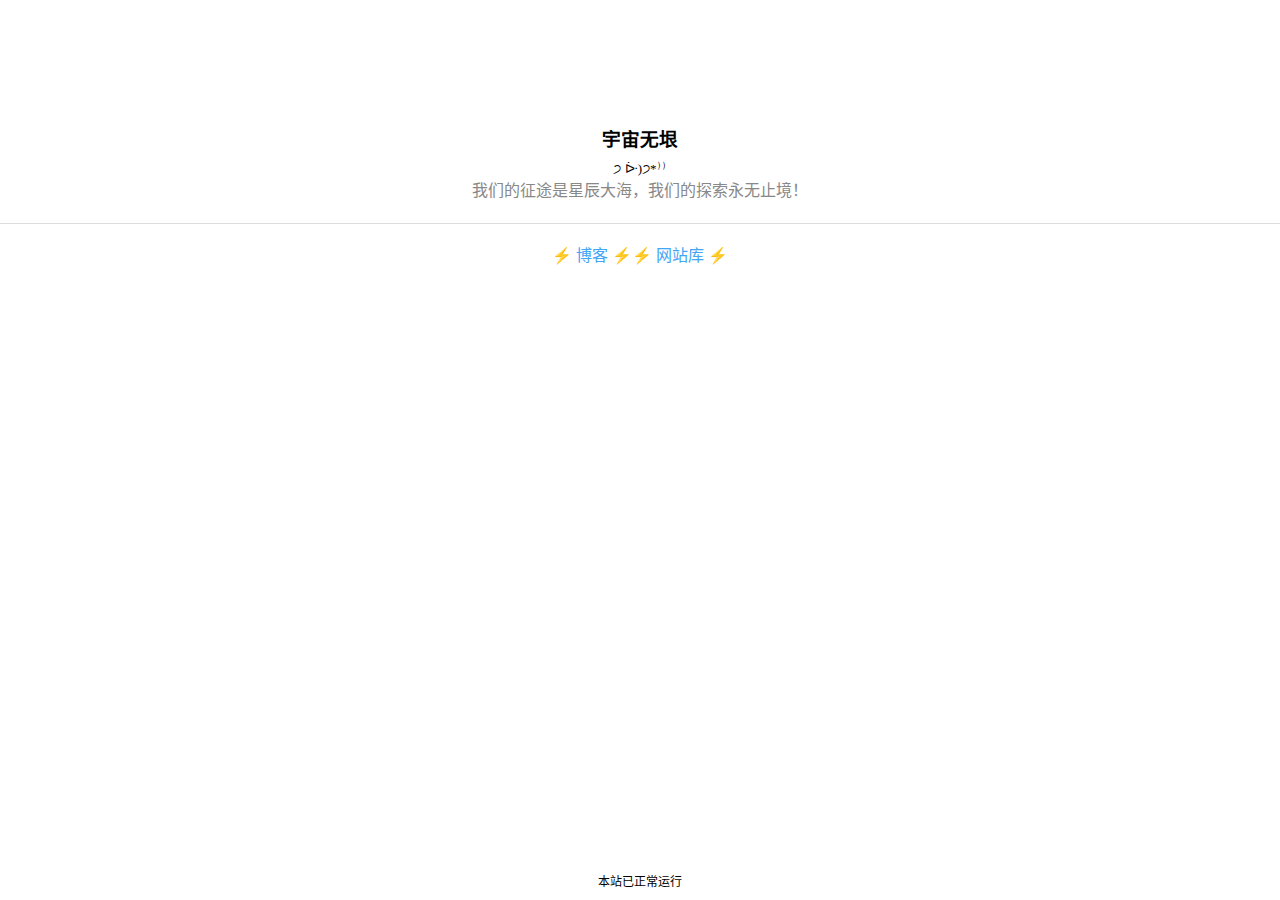
==== index.html @ 05081b9b "Add files via upload" ====
<!doctype html>
<html lang="zh-CN">
    <head>
        <meta charset="UTF-8">
        <meta http-equiv="X-UA-Compatible" content="IE=edge">
        <meta name="viewport" content="width=device-width, initial-scale=1.0, user-scalable=0;">
        <title>宇宙无垠</title>
        <link rel="shortcut icon" href="favicon.ico" type="image/x-icon">
        <link rel="stylesheet" href="index_index.css">
        <style>
    * {margin: 0;padding: 0;box-sizing: border-box;}
    a {text-decoration: none;}
  </style>
    </head>
    <body>
        <main><img src="https://i.postimg.cc/sgsw5jnT/logo.png" alt="">
            <h3>宇宙无垠</h3>
        </main>
        <div class="jianjie">
            <p>੭ ᐕ)੭*⁾⁾</p>
        </div>
        <div class="info">
            <p style="color:#878888;">我们的征途是星辰大海，我们的探索永无止境！</p>
        </div>
        <header><img src="https://i.postimg.cc/BvyT74g9/lieche.png" class="logo" alt="">
        </header> <br>
        <section>
            <p>⚡<a href="blog.html" style="color:#42A5F5;"> 博客 </a>⚡</p>
            <p>⚡<a href="wzk.html" style="color:#42A5F5;"> 网站库 </a>⚡</p>
            <footer>
                <div style="font-size:12px;">
                    <div id="hitokoto"></div>
                    <p style="text-align:center;">本站已正常运行 <span id="uptime"></span></p>
                    <script>
          function updateUptime() {
            var startTime = new Date("2023-04-29T14:35:36Z");
            var now = new Date();
            var uptime = now - startTime;
            var days = Math.floor(uptime / (1000 * 60 * 60 * 24));
            var hours = Math.floor((uptime % (1000 * 60 * 60 * 24)) / (1000 * 60 * 60));
            var minutes = Math.floor((uptime % (1000 * 60 * 60)) / (1000 * 60));
            var seconds = Math.floor((uptime % (1000 * 60)) / 1000);
            document.getElementById("uptime").innerHTML = days + "天" + hours + "时" + minutes + "分" + seconds + "秒";
          }
          setInterval(updateUptime, 1000);
        </script>
                    <script>
          fetch('https://v1.hitokoto.cn/')
            .then(response => response.json())
            .then(data => {
              const hitokoto = document.getElementById('hitokoto');
              hitokoto.innerHTML = data.hitokoto + ' ——《' + data.from + '》';
            })
            .catch(error => {
              console.error(error);
            });
        </script>
                </div>
            </footer>
        </section>
    </body>
</html>
---- index_index.css ----
body {
    max-width: 100vw;
    max-height: 100vh;
    overflow: hidden;
    background-color: #fff;
}

section {
    display: flex;
    justify-content: center;
    align-items: center;
}

header {
    position: relative;
    width: 100vw;
    height: 18px;
    display: flex;
    align-items: center;
    margin-top: 5px;
    border-bottom: 1px solid #ddd;
}

footer {
    position: absolute;
    bottom: 10px;
}

header .logo {
    position: absolute;
    height: 100%;
    animation: move 16s infinite linear;
}

.icon {
    width: 12px;
    display: block;
    margin: 8px auto;
}

main {
    width: 100%;
    display: flex;
    justify-content: center;
    align-items: center;
    flex-direction: column;
    margin-top: 70px;
}

main img {
    width: 100px;
    border-radius: 50%;
    margin-top: 50px;
    border: 2px solid #fff;
    animation: zhuan 60s linear infinite;
}

main p {
    margin-top: 8px;
    margin-bottom: 0;
    font-size: 15px;
}

.info {
    display: flex;
    align-items: center;
    justify-content: center;
    /*
    font-family: myfont1;
    font-weight: bold;
    font-style: italic;*/
}

.info a {
    color: #fff;
    font-weight: 700;
    text-decoration: none;
    transition: color .1s;
}

.info a:hover{
    color: #69F;
}

.info span {
    margin: 0px 1px;
}

.jianjie {
    display: flex;
    justify-content: center;
    align-items: center;
    font-size: 13px;
    padding: 0;
    margin-top: 10px;
}

@keyframes move {
    0% {
        left: 0;
    }
    50% {
        left: calc(100% - 30px);
    }
    100% {
        left: 0;
    }
}

@keyframes zhuan {
    100% {
        transform: rotate(360deg);
    }
}
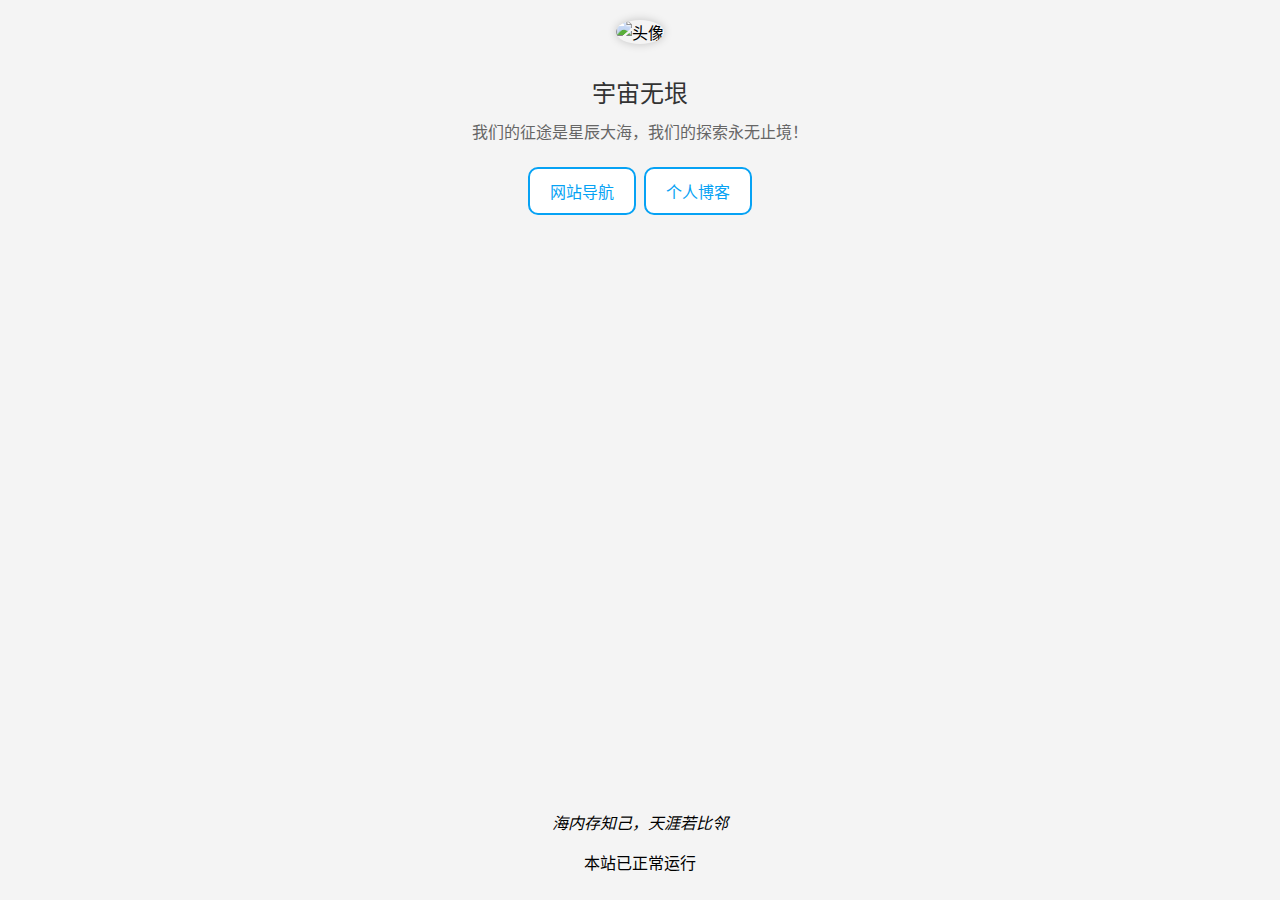
==== commit 9bf2da71: "Add files via upload" ====
--- a/index.html
+++ b/index.html
@@ -1,62 +1,153 @@
-<!doctype html>
+<!DOCTYPE html>
 <html lang="zh-CN">
-    <head>
-        <meta charset="UTF-8">
-        <meta http-equiv="X-UA-Compatible" content="IE=edge">
-        <meta name="viewport" content="width=device-width, initial-scale=1.0, user-scalable=0;">
-        <title>宇宙无垠</title>
-        <link rel="shortcut icon" href="favicon.ico" type="image/x-icon">
-        <link rel="stylesheet" href="index_index.css">
-        <style>
-    * {margin: 0;padding: 0;box-sizing: border-box;}
-    a {text-decoration: none;}
-  </style>
-    </head>
-    <body>
-        <main><img src="https://i.postimg.cc/sgsw5jnT/logo.png" alt="">
-            <h3>宇宙无垠</h3>
-        </main>
-        <div class="jianjie">
-            <p>੭ ᐕ)੭*⁾⁾</p>
-        </div>
-        <div class="info">
-            <p style="color:#878888;">我们的征途是星辰大海，我们的探索永无止境！</p>
-        </div>
-        <header><img src="https://i.postimg.cc/BvyT74g9/lieche.png" class="logo" alt="">
-        </header> <br>
-        <section>
-            <p>⚡<a href="blog.html" style="color:#42A5F5;"> 博客 </a>⚡</p>
-            <p>⚡<a href="wzk.html" style="color:#42A5F5;"> 网站库 </a>⚡</p>
-            <footer>
-                <div style="font-size:12px;">
-                    <div id="hitokoto"></div>
-                    <p style="text-align:center;">本站已正常运行 <span id="uptime"></span></p>
-                    <script>
-          function updateUptime() {
-            var startTime = new Date("2023-04-29T14:35:36Z");
-            var now = new Date();
-            var uptime = now - startTime;
-            var days = Math.floor(uptime / (1000 * 60 * 60 * 24));
-            var hours = Math.floor((uptime % (1000 * 60 * 60 * 24)) / (1000 * 60 * 60));
-            var minutes = Math.floor((uptime % (1000 * 60 * 60)) / (1000 * 60));
-            var seconds = Math.floor((uptime % (1000 * 60)) / 1000);
-            document.getElementById("uptime").innerHTML = days + "天" + hours + "时" + minutes + "分" + seconds + "秒";
-          }
-          setInterval(updateUptime, 1000);
-        </script>
-                    <script>
-          fetch('https://v1.hitokoto.cn/')
-            .then(response => response.json())
-            .then(data => {
-              const hitokoto = document.getElementById('hitokoto');
-              hitokoto.innerHTML = data.hitokoto + ' ——《' + data.from + '》';
-            })
-            .catch(error => {
-              console.error(error);
-            });
-        </script>
-                </div>
-            </footer>
-        </section>
-    </body>
+<head>
+<meta charset="UTF-8">
+<title>宇宙无垠の小窝</title>
+<link rel="shortcut icon" href="favicon.png" type="image/x-icon">
+<meta name="viewport" content="width=device-width, initial-scale=1.0">
+<style>
+  body {
+    margin: 0; /* 重置默认的外边距 */
+    padding: 0; /* 重置默认的内边距 */
+    background-color: #f4f4f4; /* 设置背景颜色 */
+    text-align: center; /* 文字居中对齐 */
+  }
+
+  .container {
+    max-width: 800px; /* 最大宽度 */
+    margin: 0 auto; /* 自动外边距，实现居中 */
+    padding: 0 20px; /* 容器内边距，左右20px */
+  }
+
+  .avatar {
+    width: 150px; /* 头像宽度 */
+    height: 150px; /* 头像高度 */
+    border-radius: 50%; /* 头像圆角 */
+    margin: 20px auto; /* 头像外边距，上下20px，左右自动 */
+    box-shadow: 0 0 10px rgba(0, 0, 0, 0.2); /* 头像阴影效果 */
+    transition: transform 1s ease; /* 设置过渡效果，持续1秒，使用ease缓动函数 */
+  }
+  
+  .avatar:hover {
+  transform: rotate(360deg); /* 鼠标悬停时旋转360度 */
+  }
+
+  .username {
+    font-size: 24px; /* 用户名大小 */
+    color: #333; /* 用户名颜色 */
+    margin: 10px 0; /* 用户名外边距，上下10px，左右0 */
+  }
+
+  .signature {
+    font-size: 16px; /* 签名大小 */
+    color: #666; /* 签名颜色 */
+    margin: 10px 0; /* 签名外边距，上下10px，左右0 */
+  }
+
+  .button-container {
+    margin: 20px 0; /* 按钮容器外边距，上下20px，左右0 */
+  }
+
+  .button {
+    padding: 10px 20px;
+    border: 2px solid #06a2f4;
+    background-color: white;
+    color: #06a2f4;
+    text-align: center;
+    text-decoration: none;
+    display: inline-block;
+    font-size: 16px;
+    margin: 4px 2px;
+    cursor: pointer;
+    border-radius: 10px;
+    transition: background-color 0.3s, color 0.3s;
+    -webkit-tap-highlight-color: rgba(0, 0, 0, 0);
+  }
+
+  .button:hover {
+    background-color: #18afff;
+    color: white;
+  }
+
+  .hitokoto {
+    font-size: 16px; /* 一言大小 */
+    color: #333; /* 一言颜色 */
+    margin: 20px 0; /* 一言外边距，上下20px，左右0 */
+  }
+  
+  footer {
+    position: absolute;
+    bottom: 10px;
+}
+section {
+    display: flex;
+    justify-content: center;
+    align-items: center;
+}
+
+  /* 响应式设计 */
+  @media (max-width: 330px) {
+    .container {
+      padding: 0 10px; /* 小屏幕下的容器内边距调整 */
+    }
+
+    .avatar {
+      width: 100px; /* 小屏幕下的头像大小调整 */
+      height: 100px; /* 小屏幕下的头像大小调整 */
+      margin: 10px auto; /* 小屏幕下的头像外边距调整 */
+    }
+
+    .username, .signature, .hitokoto, .section {
+      font-size: 16px; /* 小屏幕下的文字大小调整 */
+    }
+  }
+</style>
+</head>
+<body>
+
+<div class="container">
+  <img src="avatar.png" alt="头像" onerror="this.onerror=null; this.src='https://s21.ax1x.com/2024/05/01/pkFz9ne.png';" class="avatar">
+  <div class="username">宇宙无垠</div>
+  <div class="signature">我们的征途是星辰大海，我们的探索永无止境！</div>
+  
+  <div class="button-container">
+    <a href="website.html" class="button">网站导航</a>
+    <a href="blog.html" class="button">个人博客</a>
+  </div>
+
+<section>
+<footer>
+<i><div id="hitokoto"></div></i>
+<p style="text-align:center;">本站已正常运行 <span id="uptime"></span></p>
+<script>
+function updateUptime() {
+    var startTime = new Date("2023-04-29T14:35:36Z");
+    var now = new Date();
+    var uptime = now - startTime;
+    var days = Math.floor(uptime / (1000 * 60 * 60 * 24));
+    var hours = Math.floor((uptime % (1000 * 60 * 60 * 24)) / (1000 * 60 * 60));
+    var minutes = Math.floor((uptime % (1000 * 60 * 60)) / (1000 * 60));
+    var seconds = Math.floor((uptime % (1000 * 60)) / 1000);
+    document.getElementById("uptime")
+        .innerHTML = days + "天" + hours + "时" + minutes + "分" + seconds + "秒";
+}
+setInterval(updateUptime, 1000);
+</script>
+<script>
+fetch('https://v1.hitokoto.cn/?c=a&c=b&c=c&c=d&c=h&c=i&c=j&c=k')
+    .then(response => response.json())
+    .then(data => {
+    const hitokoto = document.getElementById('hitokoto');
+    hitokoto.innerHTML = data.hitokoto;
+})
+    .
+catch (() => {
+    const hitokoto = document.getElementById('hitokoto');
+    hitokoto.innerHTML = '海内存知己，天涯若比邻';
+});
+</script>
+</footer>
+</section>
+<!-- 目前还有个问题，@media无法改变footer（或者说section）里的字体大小 -->
+</body>
 </html>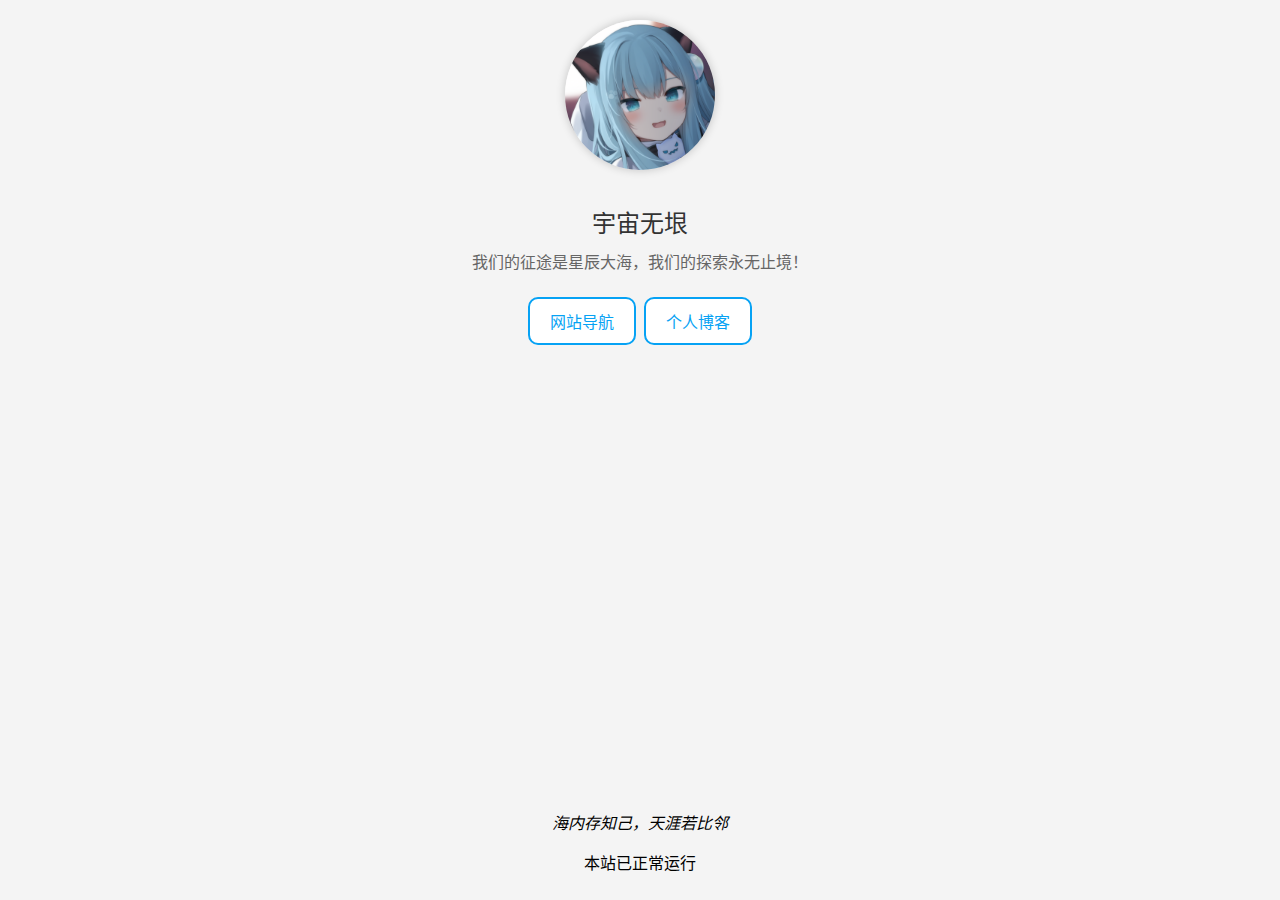
==== commit 2bfdca4f: "Update index.html" ====
--- a/index.html
+++ b/index.html
@@ -3,7 +3,7 @@
 <head>
 <meta charset="UTF-8">
 <title>宇宙无垠の小窝</title>
-<link rel="shortcut icon" href="favicon.png" type="image/x-icon">
+<link rel="shortcut icon" href="favicon.jpg" type="image/x-icon">
 <meta name="viewport" content="width=device-width, initial-scale=1.0">
 <style>
   body {
@@ -150,4 +150,4 @@
 </section>
 <!-- 目前还有个问题，@media无法改变footer（或者说section）里的字体大小 -->
 </body>
-</html>+</html>
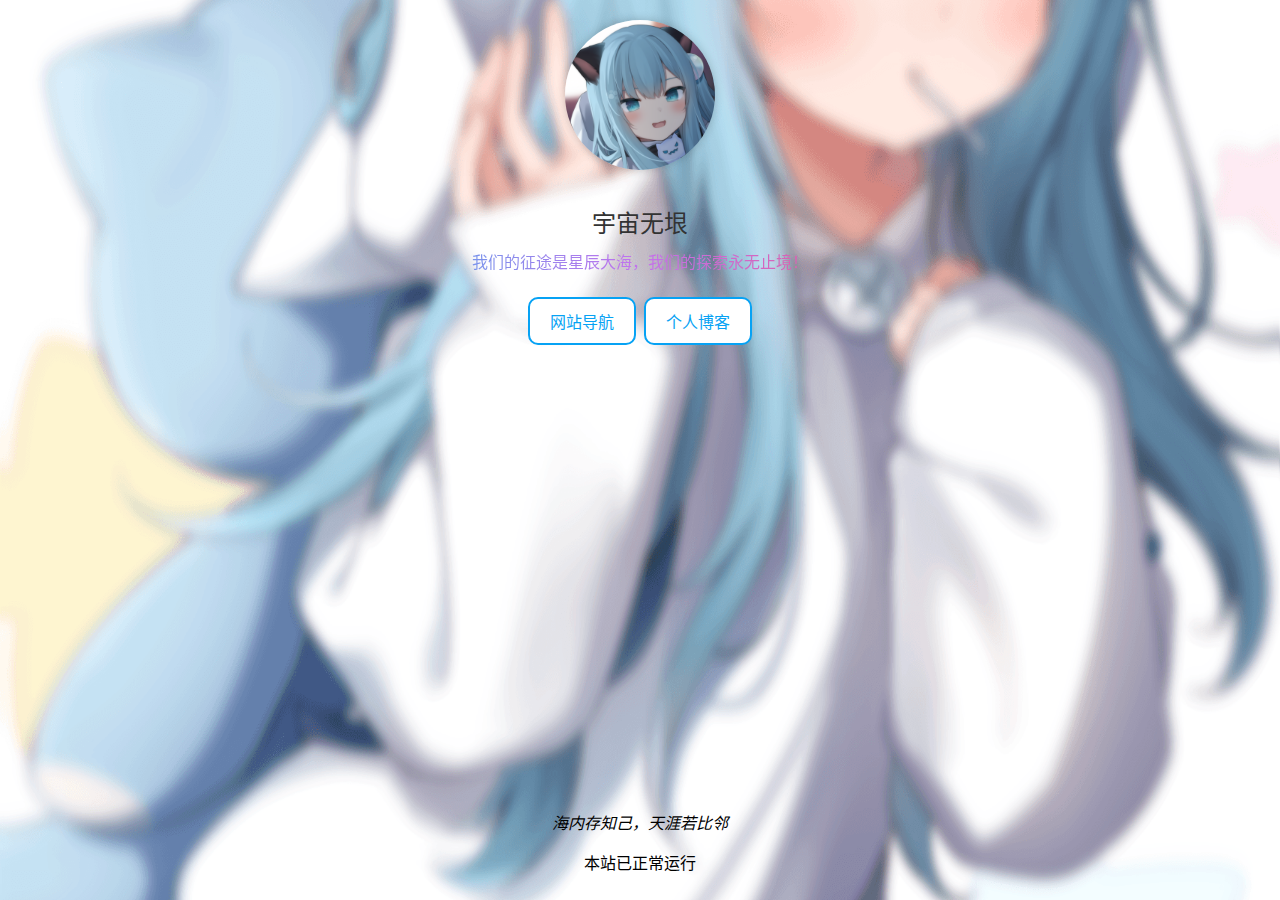
==== commit ec46dc02: "Add files via upload" ====
--- a/index.html
+++ b/index.html
@@ -3,14 +3,18 @@
 <head>
 <meta charset="UTF-8">
 <title>宇宙无垠の小窝</title>
-<link rel="shortcut icon" href="favicon.jpg" type="image/x-icon">
+<link rel="shortcut icon" href="favicon.png" type="image/x-icon">
 <meta name="viewport" content="width=device-width, initial-scale=1.0">
 <style>
   body {
     margin: 0; /* 重置默认的外边距 */
-    padding: 0; /* 重置默认的内边距 */
-    background-color: #f4f4f4; /* 设置背景颜色 */
+    padding: 0; /* 重置默认的内边距 */    
     text-align: center; /* 文字居中对齐 */
+    background-image: url('nya.png');
+    background-repeat:no-repeat;
+    background-attachment:fixed;
+    background-position: center center;
+    background-size: cover;
   }
 
   .container {
@@ -42,6 +46,19 @@
     font-size: 16px; /* 签名大小 */
     color: #666; /* 签名颜色 */
     margin: 10px 0; /* 签名外边距，上下10px，左右0 */
+    background-image:-webkit-linear-gradient(left,#12c2e9 0%,#c471ed 25%,#f64f59 50%,#33ca2b 75%,#12c2e9 100%);
+    -webkit-text-fill-color:transparent;
+    -webkit-background-clip:text;
+    -webkit-background-size:200% 100%;
+    -webkit-animation:masked-animation 5s forwards linear infinite;
+  }
+  @-webkit-keyframes masked-animation {
+    from {
+    background-position:0 0;
+  }
+  to{
+    background-position:-200% 0;
+  }
   }
 
   .button-container {
@@ -72,18 +89,19 @@
   .hitokoto {
     font-size: 16px; /* 一言大小 */
     color: #333; /* 一言颜色 */
-    margin: 20px 0; /* 一言外边距，上下20px，左右0 */
+    margin: 10px 0; /* 一言外边距，上下10px，左右0 */
   }
-  
+
   footer {
     position: absolute;
     bottom: 10px;
-}
-section {
+  }
+
+  section {
     display: flex;
     justify-content: center;
     align-items: center;
-}
+  }
 
   /* 响应式设计 */
   @media (max-width: 330px) {
@@ -118,7 +136,7 @@
 <section>
 <footer>
 <i><div id="hitokoto"></div></i>
-<p style="text-align:center;">本站已正常运行 <span id="uptime"></span></p>
+<p>本站已正常运行 <span id="uptime"></span></p>
 <script>
 function updateUptime() {
     var startTime = new Date("2023-04-29T14:35:36Z");
@@ -150,4 +168,4 @@
 </section>
 <!-- 目前还有个问题，@media无法改变footer（或者说section）里的字体大小 -->
 </body>
-</html>
+</html>